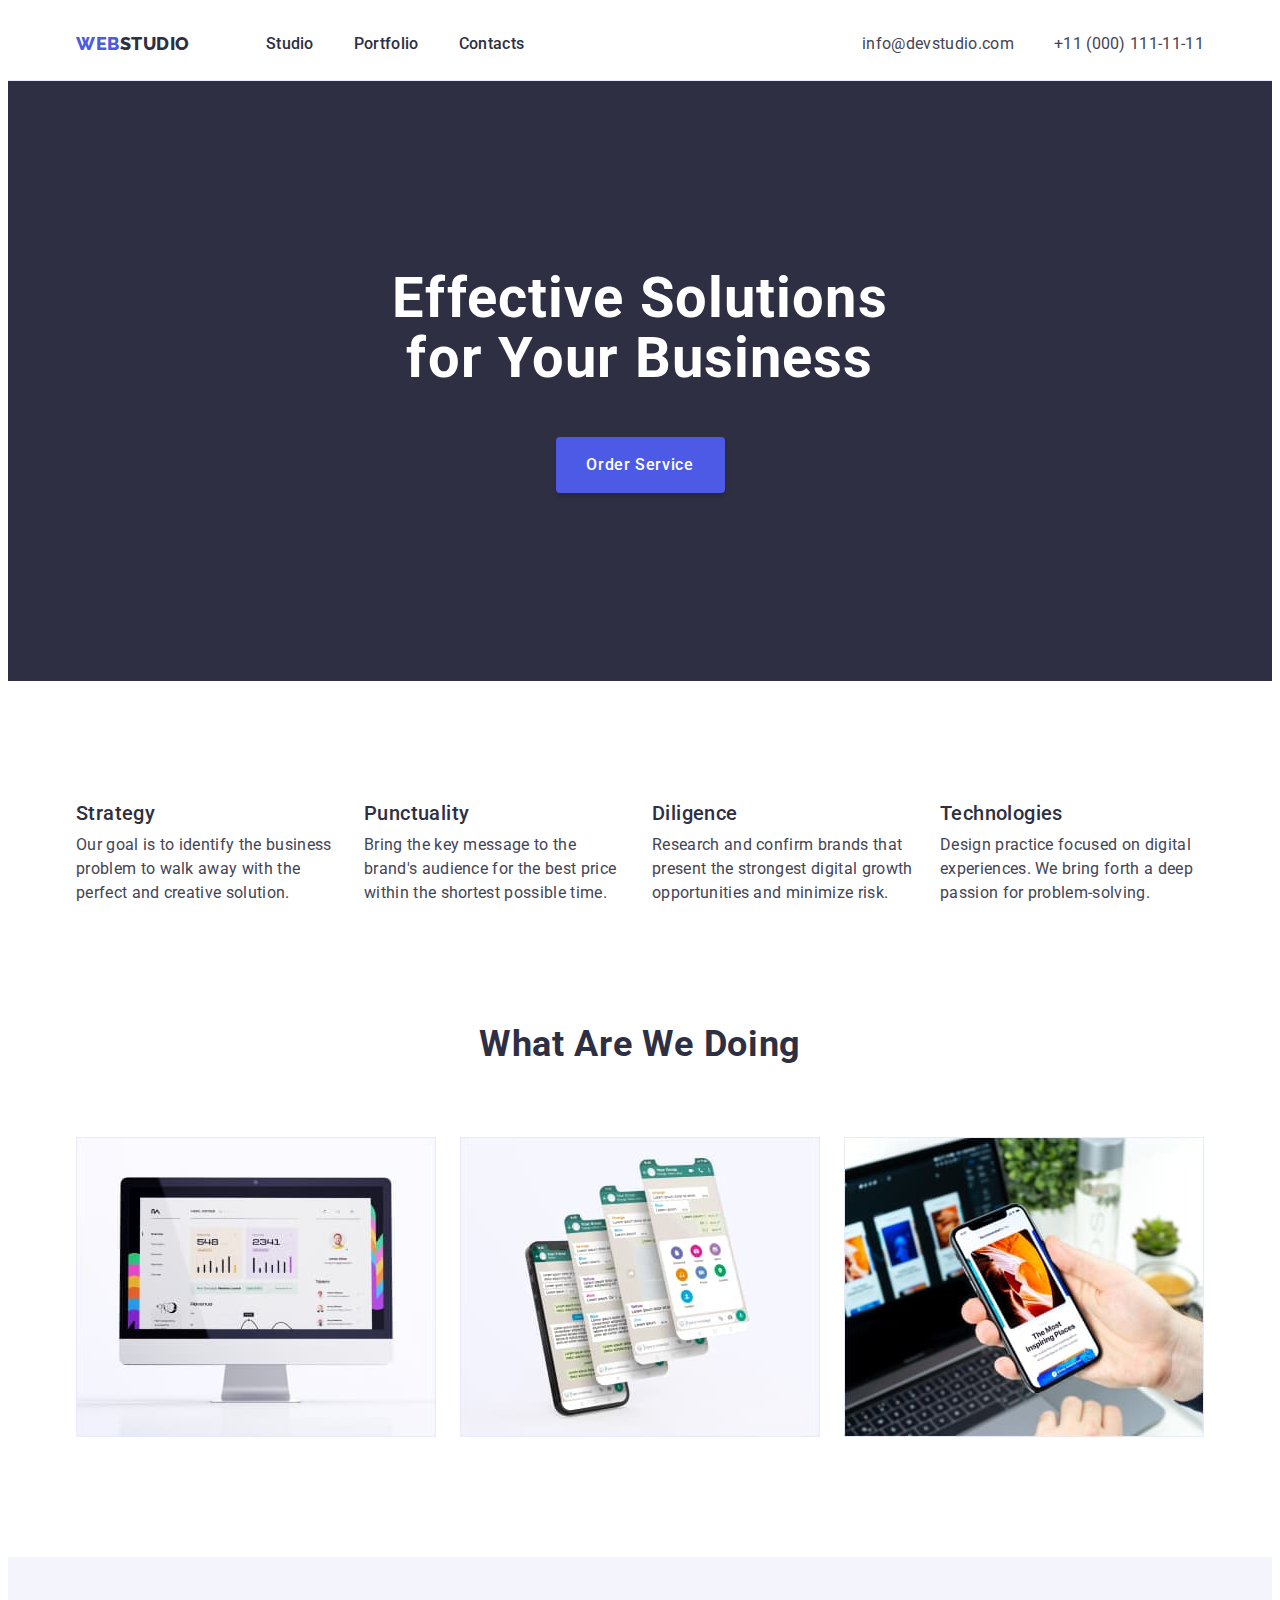
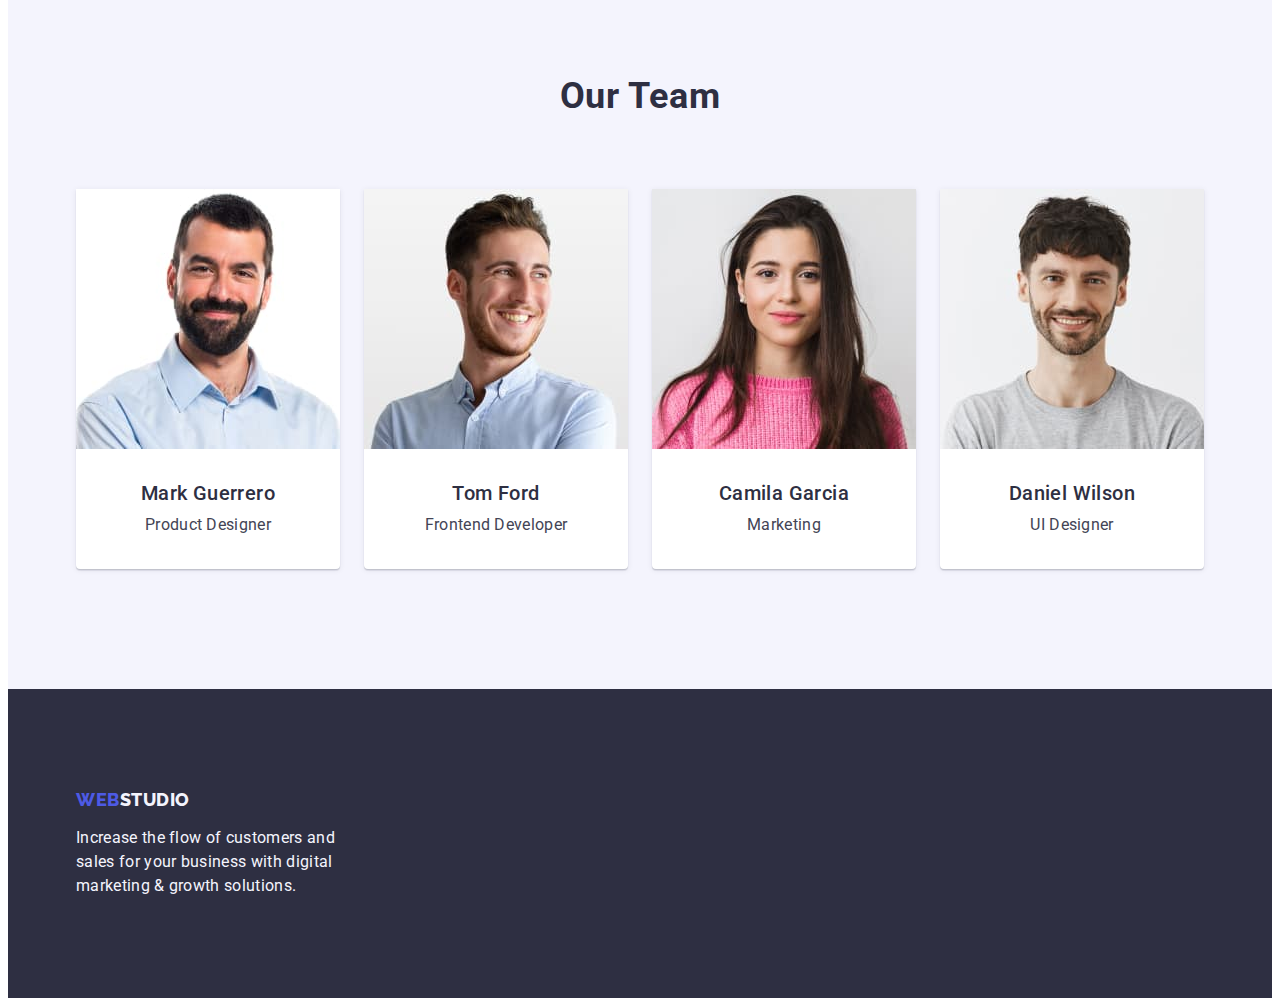
==== index.html @ 73010839 "Initial commit" ====
<!DOCTYPE html>
<html lang="en">

<head>
    <meta charset="UTF-8">
    <meta http-equiv="X-UA-Compatible" content="IE=edge">
    <meta name="viewport" content="width=device-width, initial-scale=1.0">
    <title>WebStudio</title>
    <link rel="preconnect" href="https://fonts.googleapis.com">
    <link rel="preconnect" href="https://fonts.gstatic.com" crossorigin>
    <link href="https://fonts.googleapis.com/css2?family=Raleway:wght@800&family=Roboto:wght@400;500;700&display=swap"
        rel="stylesheet">
    <link rel="stylesheet" href="https://cdnjs.cloudflare.com/ajax/libs/modern-normalize/2.0.0/modern-normalize.min.css"
        integrity="sha512-4xo8blKMVCiXpTaLzQSLSw3KFOVPWhm/TRtuPVc4WG6kUgjH6J03IBuG7JZPkcWMxJ5huwaBpOpnwYElP/m6wg=="
        crossorigin="anonymous" referrerpolicy="no-referrer" />
    <link rel="stylesheet" href="./css/styles.css">
</head>

<body>
    <header class="header">
        <div class="container header-container">
            <nav class="header-nav">
                <a href="./index.html" class="header-logo link">Web<span class="style-logo">Studio</span>
                </a>
                <ul class="nav-list list">
                    <li class="nav-item"><a class="nav-link link" href="./index.html">Studio</a></li>
                    <li class="nav-item"><a class="nav-link link" href="./portfolio.html">Portfolio</a></li>
                    <li class="nav-item"><a class="nav-link link" href="">Contacts</a></li>
                </ul>
            </nav>

            <address class="header-address">
                <ul class="address-list list">
                    <li class="address-item"><a class="address-link link"
                            href="mailto:info@devstudio.com">info@devstudio.com</a>
                    </li>
                    <li class="address-item"><a class="address-link link" href="tel:+110001111111">+11 (000)
                            111-11-11</a></li>
                </ul>
            </address>
        </div>
    </header>

    <main>

        <!-- Hero -->

        <section class="hero">
            <div class="container">
                <h1 class="hero-title">Effective Solutions for Your Business</h1>
                <button type="button" class="hero-button">Order Service</button>
            </div>
        </section>

        <!-- Section 1 -->

        <section class="features">
            <div class="container">
                <h2 class="visually-hidden">Features</h2>
                <ul class="features-list list">
                    <li class="features-item">
                        <h3 class="features-item-title">Strategy</h3>
                        <p class="features-text">Our goal is to identify the business
                            problem to walk away with the perfect and creative solution.</p>
                    </li>
                    <li class="features-item">
                        <h3 class="features-item-title">Punctuality</h3>
                        <p class="features-text">Bring the key message to the brand's audience for the best price within
                            the
                            shortest possible
                            time.</p>
                    </li>
                    <li class="features-item">
                        <h3 class="features-item-title">Diligence</h3>
                        <p class="features-text">Research and confirm brands that present the strongest digital growth
                            opportunities and minimize
                            risk.</p>
                    </li>
                    <li class="features-item">
                        <h3 class="features-item-title">Technologies</h3>
                        <p class="features-text">Design practice focused on digital experiences. We bring forth a deep
                            passion for
                            problem-solving.</p>
                    </li>
                </ul>
            </div>
        </section>

        <!-- Section 2 -->

        <section class="project">
            <div class="container">
                <h2 class="project-title">What are we doing</h2>
                <ul class="project-list list">
                    <li class="project-item"><img src="./images/img1.jpg" alt="desktop" width="360" height="300"></li>
                    <li class="project-item"><img src="./images/img2.jpg" alt="phonescreen" width="360" height="300">
                    </li>
                    <li class="project-item"><img src="./images/img3.jpg" alt="mobile app" width="360" height="300">
                    </li>
                </ul>
            </div>
        </section>

        <!-- Section 3 -->

        <section class="team">
            <div class="container">
                <h2 class="team-title">Our Team</h2>
                <ul class="team-list list">
                    <li class="team-item">
                        <img class="team-item-img" src="./images/mark.jpg" alt="Mark Guerrero" width="264" height="260">
                        <div class="team-card">
                            <h3 class="teammate">Mark Guerrero</h3>
                            <p class="team-text">Product Designer</p>
                        </div>
                    </li>
                    <li class="team-item">
                        <img class="team-item-img" src="./images/tom.jpg" alt="Tom Ford" width="264" height="260">
                        <div class="team-card">
                            <h3 class="teammate">Tom Ford</h3>
                            <p class="team-text">Frontend Developer</p>
                        </div>
                    </li>
                    <li class="team-item">
                        <img class="team-item-img" src="./images/camila.jpg" alt="Camila Garcia" width="264"
                            height="260">
                        <div class="team-card">
                            <h3 class="teammate">Camila Garcia</h3>
                            <p class="team-text">Marketing</p>
                        </div>
                    </li>
                    <li class="team-item">
                        <img class="team-item-img" src="./images/daniel.jpg" alt="Daniel Wilson" width="264"
                            height="260">
                        <div class="team-card">
                            <h3 class="teammate">Daniel Wilson</h3>
                            <p class="team-text">UI Designer</p>
                        </div>
                    </li>
                </ul>
            </div>
        </section>
    </main>

    <!-- Footer -->

    <footer class="footer">
        <div class="container">
            <a href="./index.html" class="footer-logo link">Web<span class="logo-style">Studio</span></a>
            <p class="footer-text">Increase the flow of customers and sales for your business with digital marketing &
                growth solutions.</p>
        </div>
    </footer>

</body>

</html>
---- css/styles.css ----
*,
::after,
::before {
    box-sizing: border-box;
}

:root {
    --color: #434455;
    --background-color: #FFFFFF;
    --logo-color: #4D5AE5;
    --style-logo-color: #2E2F42;
    --link-color: #2E2F42;
    --address-link-color: #434455;
    --hero-button-color: #FFFFFF;
    --hero-btn-background-color: #4D5AE5;
    --first-title-color: #FFFFFF;
    --second-title-color: #2E2F42;
    --team-item-background-color: #FFFFFF;
    --text-color: #434455;
    --hover-color: #404BBF;
    --first-background-color: #F4F4FD;
    --hover-background-color: #404BBF;
    --second-background-color: #2E2F42;
    --footer-text-color: #F4F4FD;
    --footer-logo-color: #4D5AE5;
    --footer-logo-style-color: #F4F4FD;
    --about-button-color: #4D5AE5;
    --about-button-background-color: #F4F4FD;
    --about-button-hover-color: #FFFFFF;
    --border: #e7e9fc;
}

body {
    font-family: 'Roboto', sans-serif;
    color: var(--color);
    background-color: var(--background-color);    
}

.list{
    list-style: none;
}

.link{
    text-decoration: none;
}

h1,h2,h3,h4,h5,h6,p,ul {
margin: 0;
padding: 0;

}
.container {
    width: 1158px;
    padding-left: 15px;
    padding-right: 15px;
    margin: 0 auto;
}

img {
    display: block;
}


/* Header */

.header {
border-bottom: 1px solid var(--border);
}

.header-container {
    display: flex;
    align-items: center;
}

.header-nav {
    display: flex;
    align-items: center;
}

.nav-list {
    display: flex;
    align-items: center;
    gap: 40px;
}
.nav-item {
    
}

.header-logo{
    font-family: 'Raleway', sans-serif;
    font-style: normal;
    font-weight: 800;
    font-size: 18px;
    line-height: 1.17;
    letter-spacing: 0.03em;
    text-transform: uppercase;
    color: var(--logo-color);
    margin-right: 76px;
}

.style-logo{
    font-family: 'Raleway', sans-serif;
    font-style: normal;
    font-weight: 800;
    font-size: 18px;
    line-height: 1.17;
    letter-spacing: 0.03em;
    text-transform: uppercase;
    color: var(--style-logo-color);
}

.nav-link{
    font-weight: 500;
    font-size: 16px;
    line-height: 1.50;
    letter-spacing: 0.02em;
    color: var(--link-color);
    padding-top: 24px;
    padding-bottom: 24px;
    display: block;
}

.nav-link:hover,
.nav-link:focus {
    color: var(--hover-color);
}

.header-address {
    font-style: normal;
    margin-left: auto;
}

.address-list {
    display: flex;
    gap: 40px;   
}

.address-link{
    font-size: 16px;
    line-height: 1.50;
    letter-spacing: 0.02em;
    color: var(--address-link-color);
}

.address-link:hover,
.address-link:focus {
color: var(--hover-color);
}

/* Hero */

.hero{
background-color: var(--second-background-color);
    padding-top: 188px;
    padding-bottom: 188px;
}

.hero-title{
    
    font-weight: 700;
    font-size: 56px;
    line-height: 1.07;
    letter-spacing: 0.02em;
    color: var(--first-title-color);
    margin-top: 0;
    margin-right: auto;
    margin-left: auto;
    margin-bottom: 48px;
    max-width: 496px;
    text-align: center;
}

.hero-button{
    
    font-family: 'Roboto', sans-serif;
    font-style: normal;
    font-weight: 500;
    font-size: 16px;
    line-height: 1.50;
    letter-spacing: 0.04em;
    color: var(--hero-button-color);
    background-color: var(--hero-btn-background-color);
    cursor: pointer;
    display: block;
    box-shadow: 0px 4px 4px rgba(0, 0, 0, 0.15);
    border-radius: 4px;
    margin: 0 auto;
    min-width: 169px;
    height: 56px;
    border: none;
    }

.hero-button:hover,
.hero-button:focus {
    background-color: var(--hover-background-color);
}

/* Section 1 */

.features {
    padding-top: 120px;
    padding-bottom: 120px;
}


.visually-hidden {
    width: 1px;
    height: 1px;
    margin: -1px;
    border: 0;
    padding: 0;
    white-space: nowrap;
    clip-path: inset(100%);
    clip: rect(0 0 0 0);
    overflow: hidden;
    position: absolute;
}

.features-list {
    display: flex;
    gap: 24px;
}

.features-item {
    width: calc((100% - 72px) / 4);
}

.features-item-title {
    font-weight: 500;
    font-size: 20px;
    line-height: 1.20;
    letter-spacing: 0.02em;
    color: var(--second-title-color);
    margin-bottom: 8px;
}

.features-text {
    font-size: 16px;
    line-height: 1.5;
    letter-spacing: 0.02em;
    color: var(--text-color);
}

/* Section 2 */

.project {
    padding-bottom: 120px;
}

.project-title {
    font-weight: 700;
    font-size: 36px;
    line-height: 1.11;
    text-align: center;
    letter-spacing: 0.02em;
    text-transform: capitalize;   
    color: var(--second-title-color);
    margin-bottom: 72px;
}

.project-list {
    display: flex;
    gap: 24px;
    margin-top: 72px;
}

.project-item {
    flex-basis: calc((100% - 48px) / 3);
}

/* Section 3 */

.team {
    background-color: var(--first-background-color);
    padding-top: 120px;
    padding-bottom: 120px;
}

.team-title {
    font-weight: 700;
    font-size: 36px;
    line-height: 1.11;
    text-align: center;
    letter-spacing: 0.02em;
    text-transform: capitalize;
    color: var(--second-title-color);
    margin-bottom: 72px;
}

.team-list {
    display: flex;
    gap: 24px;
}

.team-item {
    background-color: var(--team-item-background-color);
    box-shadow: 0px 1px 6px rgba(46, 47, 66, 0.08), 0px 1px 1px rgba(46, 47, 66, 0.16), 0px 2px 1px rgba(46, 47, 66, 0.08);
    border-radius: 0px 0px 4px 4px;
    width: calc ((100% - 3 * 24px) / 4);
}

.team-item-img {
    display: block;
    max-width: 100%;
    height: auto;
}

.team-card {
    padding: 32px 16px;
    }

.teammate {
    font-weight: 500;
    font-size: 20px;
    line-height: 1.20;
    letter-spacing: 0.02em; 
    color: var(--second-title-color);
    text-align: center;
    margin-bottom: 8px;
}

.team-text {
    font-size: 16px;
    line-height: 1.50;
    letter-spacing: 0.02em;
    color: var(--text-color);
    text-align: center;
}

/* Footer */

.footer {
    background: var(--second-background-color);
    padding-top: 100px;
    padding-bottom: 100px;
}

.footer-text {
    font-size: 16px;
    line-height: 1.50;
    letter-spacing: 0.02em;   
    color: var(--footer-text-color);
    max-width: 264px;
}

.footer-logo {
    font-family: 'Raleway', sans-serif;
    font-style: normal;
    font-weight: 800;
    font-size: 18px;
    line-height: 1.17;
    letter-spacing: 0.03em;
    text-transform: uppercase;
    color: var(--footer-logo-color);
    display: inline-block;
    margin-bottom: 16px;
}

.logo-style {
    font-family: 'Raleway', sans-serif;
    font-style: normal;
    font-weight: 800;
    font-size: 18px;
    line-height: 1.17; 
    letter-spacing: 0.03em;
    text-transform: uppercase;
    color: var(--footer-logo-style-color);
}

/* Portfolio */

.about {
    padding-top: 96px;
    padding-bottom: 120px;
}

.about-list {
    display: flex;
    gap: 24px;
    justify-content: center;
    margin-bottom: 72px;
}

.about-item {
    background: var(--background-color);
}

.products-list {
    display: flex;
    flex-wrap: wrap;
    column-gap: 24px;
    row-gap: 48px;
}

.portfolio-card {
    padding: 32px 16px;
    border: 1px solid var(--border);
    border-top: none;
}

.about-button {
    font-family: 'Roboto', sans-serif;
    font-style: normal;
    font-weight: 500;
    font-size: 16px;
    line-height: 1.50;
    letter-spacing: 0.04em;
    color: var(--about-button-color);
    background-color: var(--about-button-background-color);
    cursor: pointer;
    padding: 12px 24px;
    border: 1px solid var(--border);
    border-radius: 4px
}

.about-button:hover,
.about-button:focus {
    color: var(--about-button-hover-color);
    background-color: var(--hover-background-color);
    border: 1px solid transparent;
}

.product-item {
    width: calc((100% - 48px) / 3);
}

.portfolio-image {
    display: block;
    max-width: 100%;
    height: auto;   
}

.product-title {
    font-weight: 500;
    font-size: 20px;
    line-height: 1.20;
    letter-spacing: 0.02em;
    color: var(--second-title-color);
    margin-bottom: 8px;
}

.product-text {
    font-size: 16px;
    line-height: 1.50;
    letter-spacing: 0.02em;
    color: var(--text-color);
}
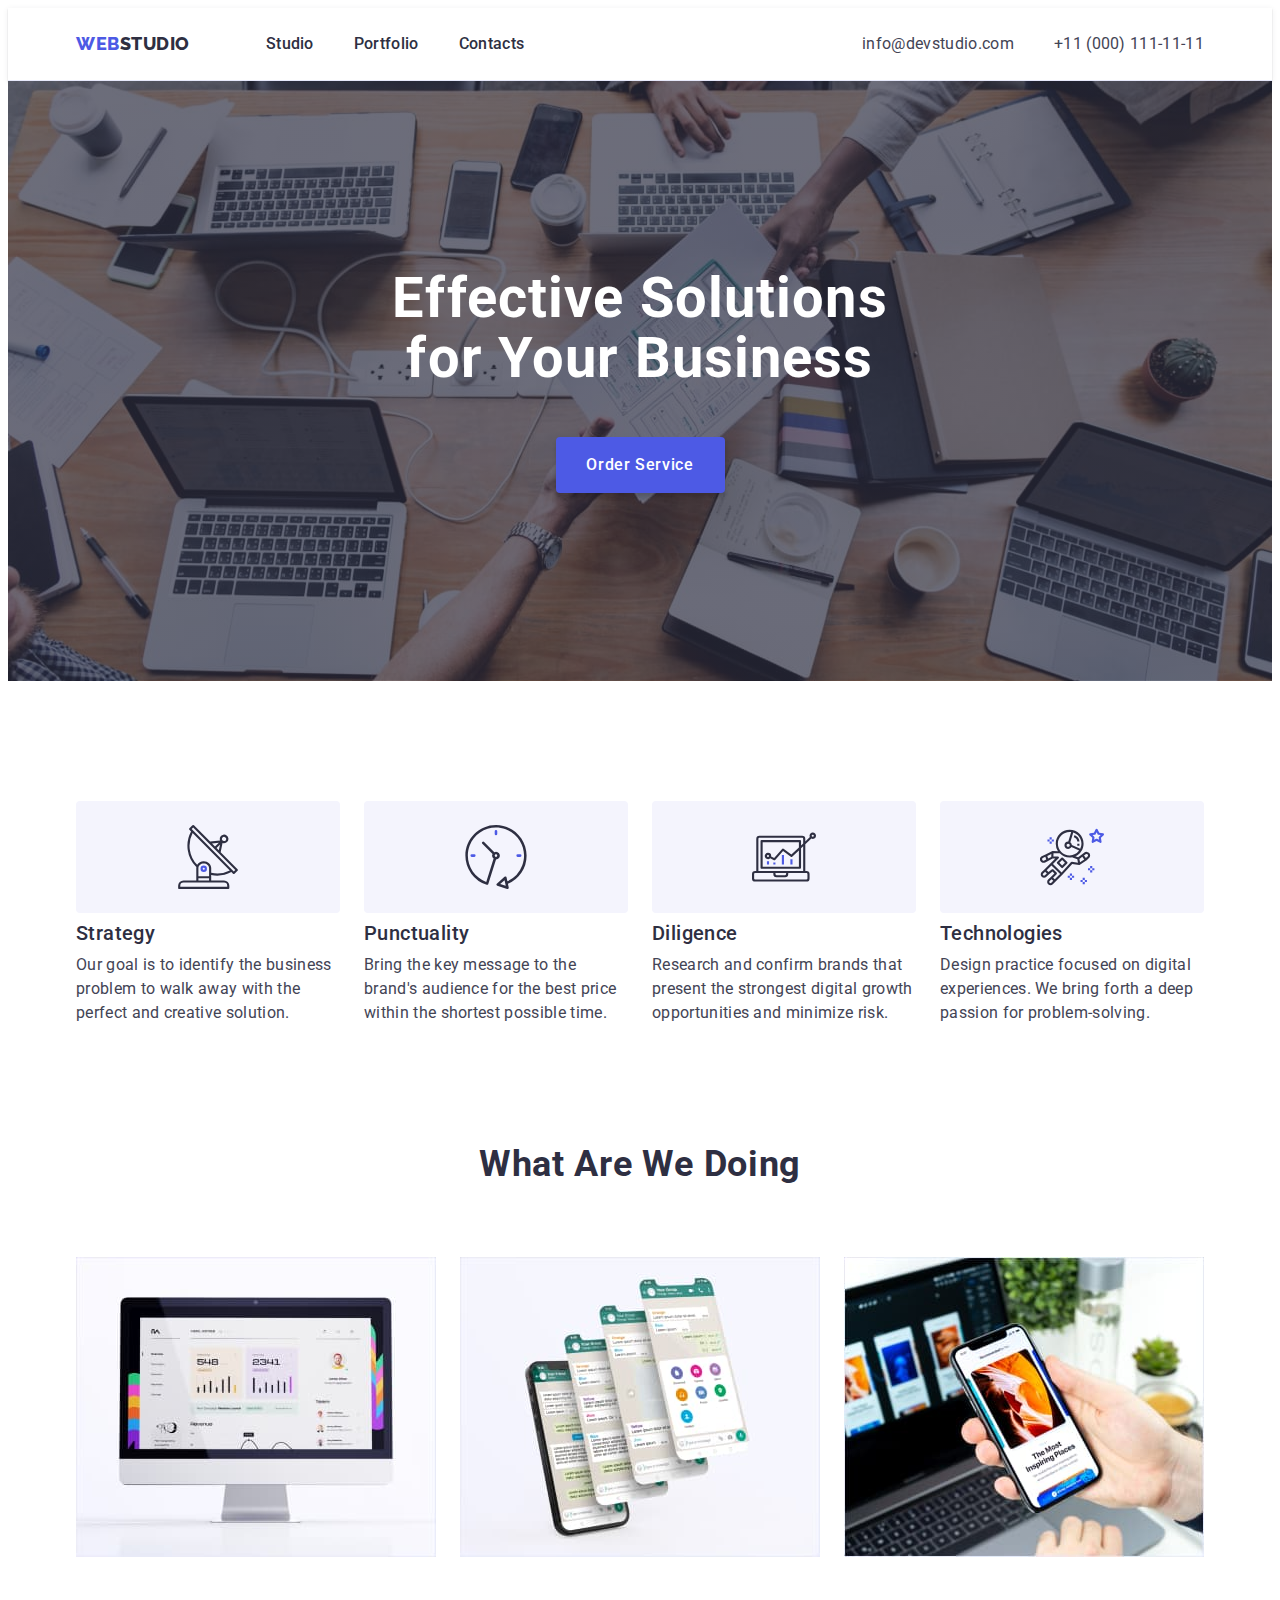
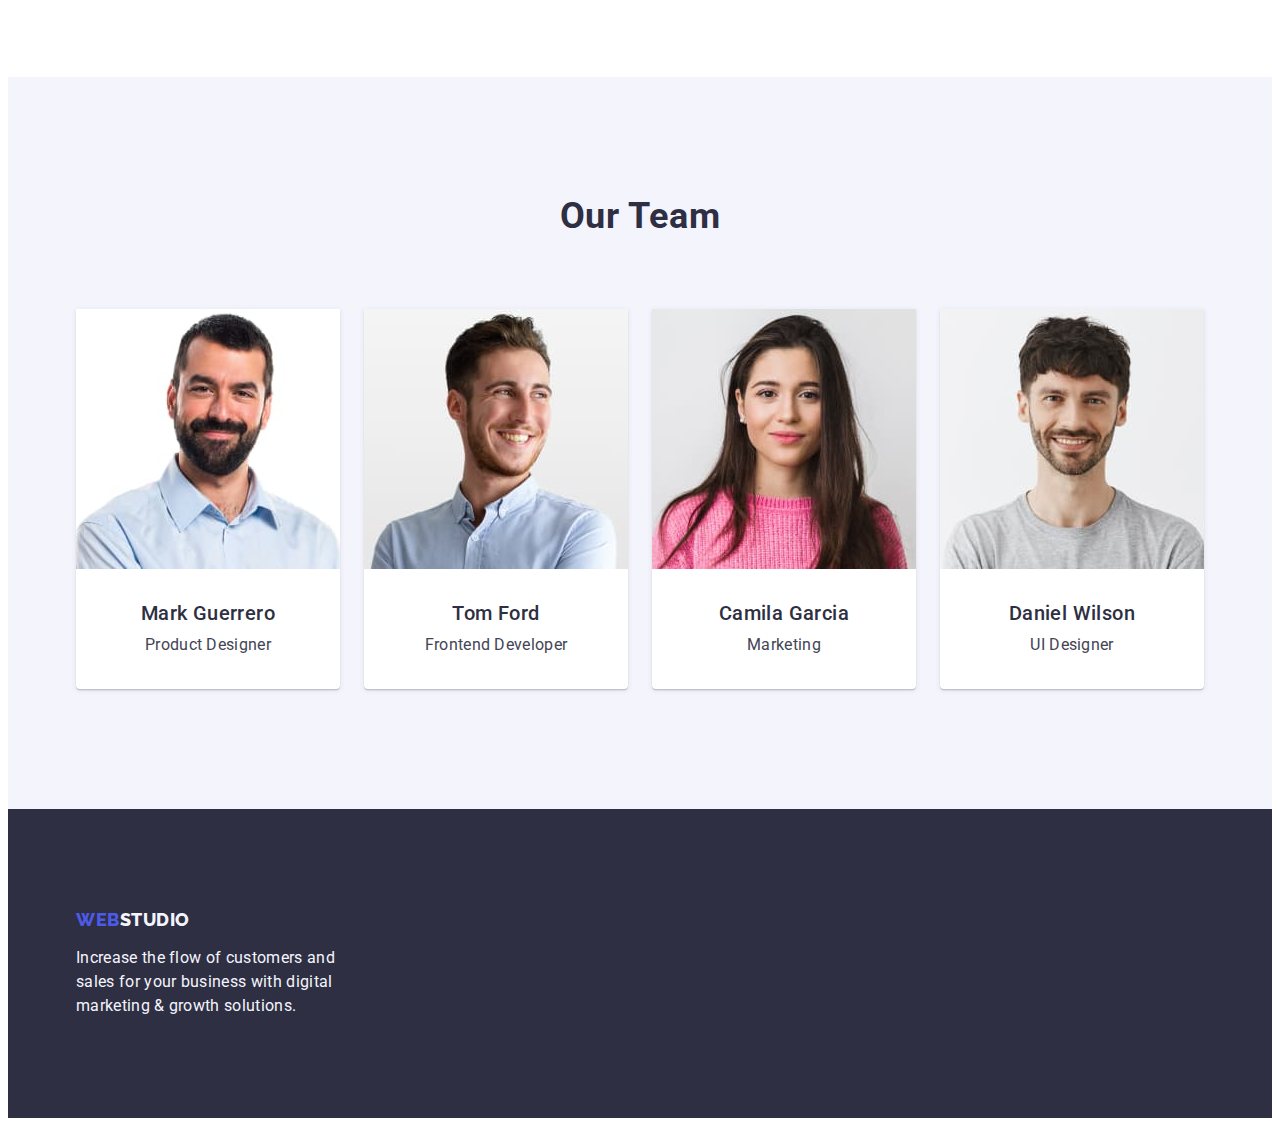
==== commit 163cd06c: "features" ====
--- a/index.html
+++ b/index.html
@@ -59,11 +59,27 @@
                 <h2 class="visually-hidden">Features</h2>
                 <ul class="features-list list">
                     <li class="features-item">
+                        <div class="features-item-box">
+                            <svg class="features-item-icon" width="64" height="64">
+                                <use href="./images/icons.svg#icon-antenna">
+
+                                </use>
+                            </svg>
+
+                        </div>
                         <h3 class="features-item-title">Strategy</h3>
                         <p class="features-text">Our goal is to identify the business
                             problem to walk away with the perfect and creative solution.</p>
                     </li>
                     <li class="features-item">
+                        <div class="features-item-box">
+                            <svg class="features-item-icon" width="64" height="64">
+                                <use href="./images/icons.svg#icon-clock">
+
+                                </use>
+                            </svg>
+
+                        </div>
                         <h3 class="features-item-title">Punctuality</h3>
                         <p class="features-text">Bring the key message to the brand's audience for the best price within
                             the
@@ -71,12 +87,28 @@
                             time.</p>
                     </li>
                     <li class="features-item">
+                        <div class="features-item-box">
+                            <svg class="features-item-icon" width="64" height="64">
+                                <use href="./images/icons.svg#icon-diagram">
+
+                                </use>
+                            </svg>
+
+                        </div>
                         <h3 class="features-item-title">Diligence</h3>
                         <p class="features-text">Research and confirm brands that present the strongest digital growth
                             opportunities and minimize
                             risk.</p>
                     </li>
                     <li class="features-item">
+                        <div class="features-item-box">
+                            <svg class="features-item-icon" width="64" height="64">
+                                <use href="./images/icons.svg#icon-astronaut">
+
+                                </use>
+                            </svg>
+
+                        </div>
                         <h3 class="features-item-title">Technologies</h3>
                         <p class="features-text">Design practice focused on digital experiences. We bring forth a deep
                             passion for
--- a/css/styles.css
+++ b/css/styles.css
@@ -65,6 +65,7 @@
 
 .header {
 border-bottom: 1px solid var(--border);
+box-shadow: 0px 2px 1px rgba(46, 47, 66, 0.08), 0px 1px 1px rgba(46, 47, 66, 0.16), 0px 1px 6px rgba(46, 47, 66, 0.08);
 }
 
 .header-container {
@@ -153,6 +154,12 @@
 background-color: var(--second-background-color);
     padding-top: 188px;
     padding-bottom: 188px;
+    background-image: linear-gradient(rgba(46, 47, 66, 0.7),rgba(46, 47, 66, 0.7)),url(../images/people-office1.jpg);
+    max-width: 1440px;
+    background-repeat: no-repeat;
+    background-position: center;
+    background-size: cover;
+
 }
 
 .hero-title{
@@ -216,6 +223,16 @@
     position: absolute;
 }
 
+.features-item-box {
+    display: flex;
+    align-items: center;
+    justify-content: center;
+    height: 112px;
+    background-color: var(--first-background-color);
+    border-radius: 4px;
+    margin-bottom: 8px;
+}
+
 .features-list {
     display: flex;
     gap: 24px;
@@ -418,12 +435,22 @@
     color: var(--about-button-hover-color);
     background-color: var(--hover-background-color);
     border: 1px solid transparent;
+    box-shadow: 0px 3px 1px rgba(0, 0, 0, 0.1), 0px 2px 1px rgba(0, 0, 0, 0.08), 0px 2px 2px rgba(0, 0, 0, 0.12);
 }
 
 .product-item {
     width: calc((100% - 48px) / 3);
 }
 
+.product-link {
+    display: block;
+}
+
+.product-link:hover,
+.product-link:focus {
+    box-shadow: 0px 1px 6px rgba(46, 47, 66, 0.08), 0px 1px 1px rgba(46, 47, 66, 0.16), 0px 2px 1px rgba(46, 47, 66, 0.08);
+}
+
 .portfolio-image {
     display: block;
     max-width: 100%;
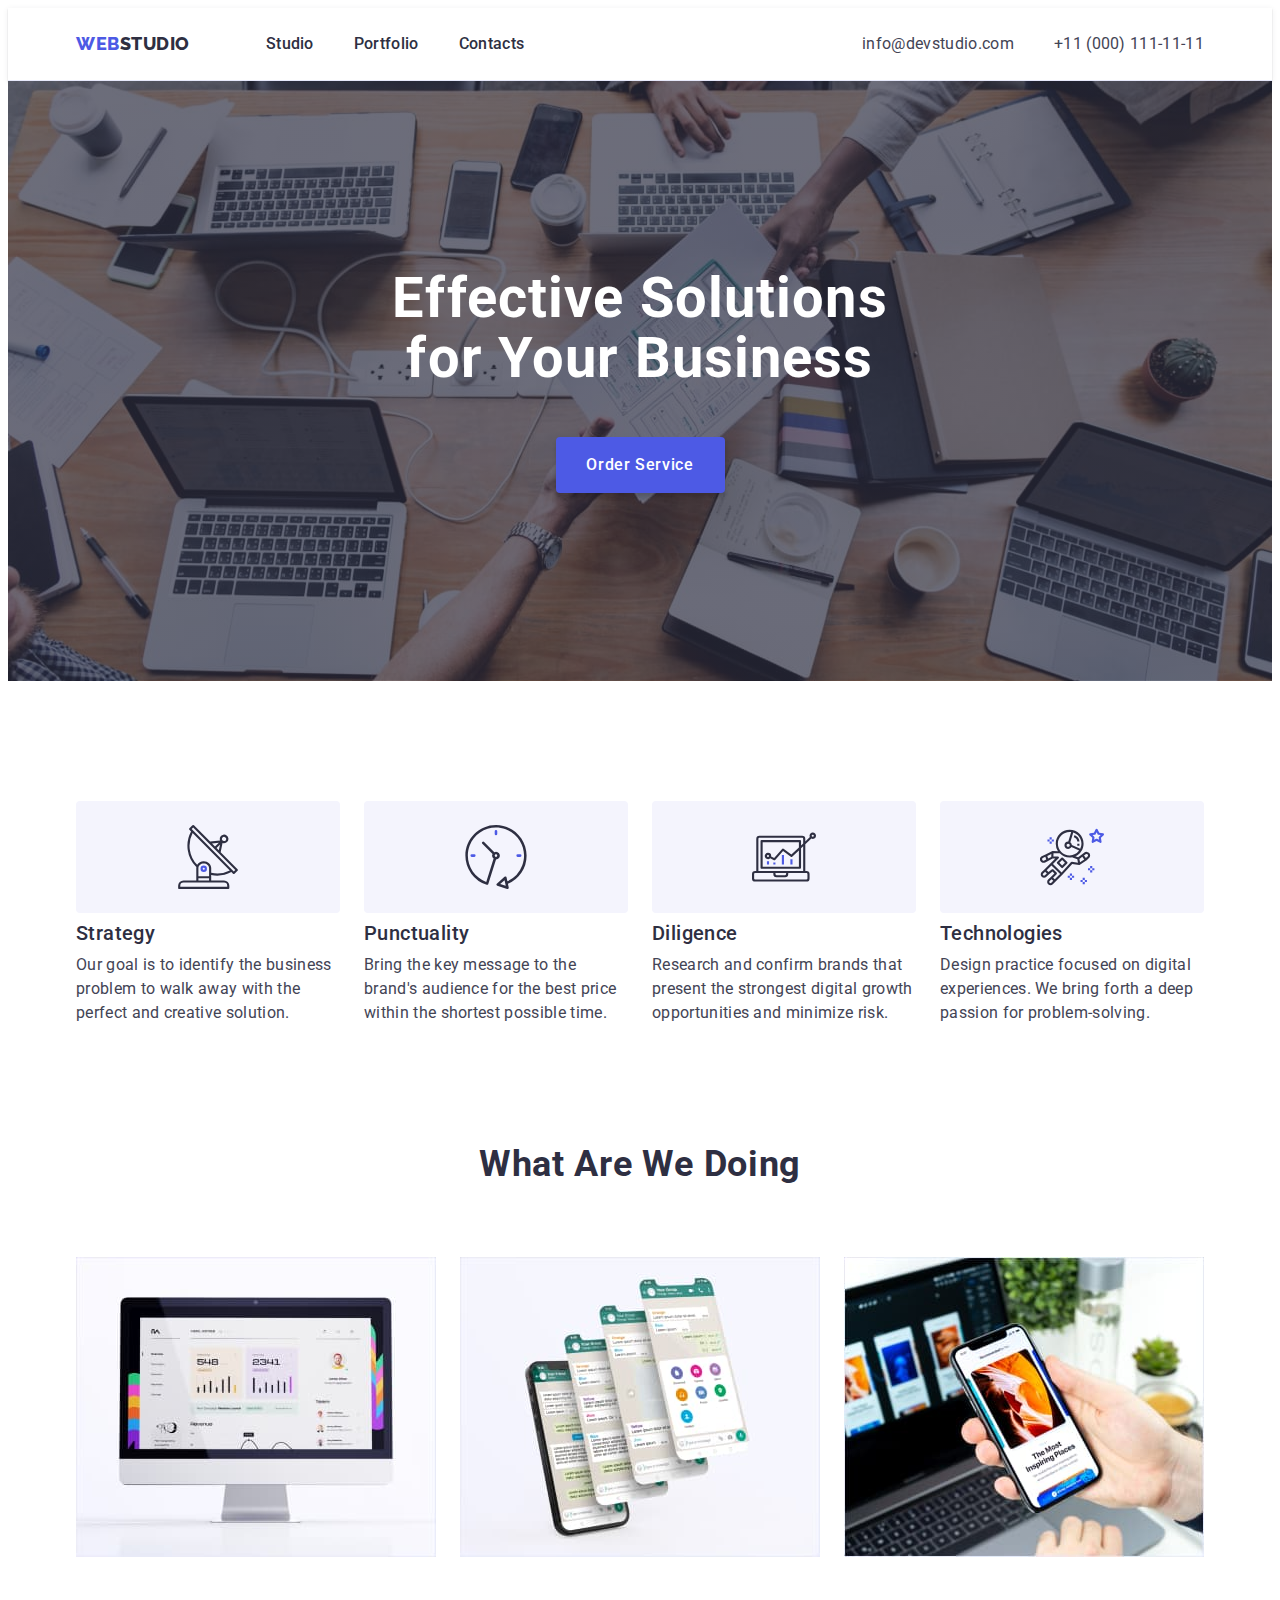
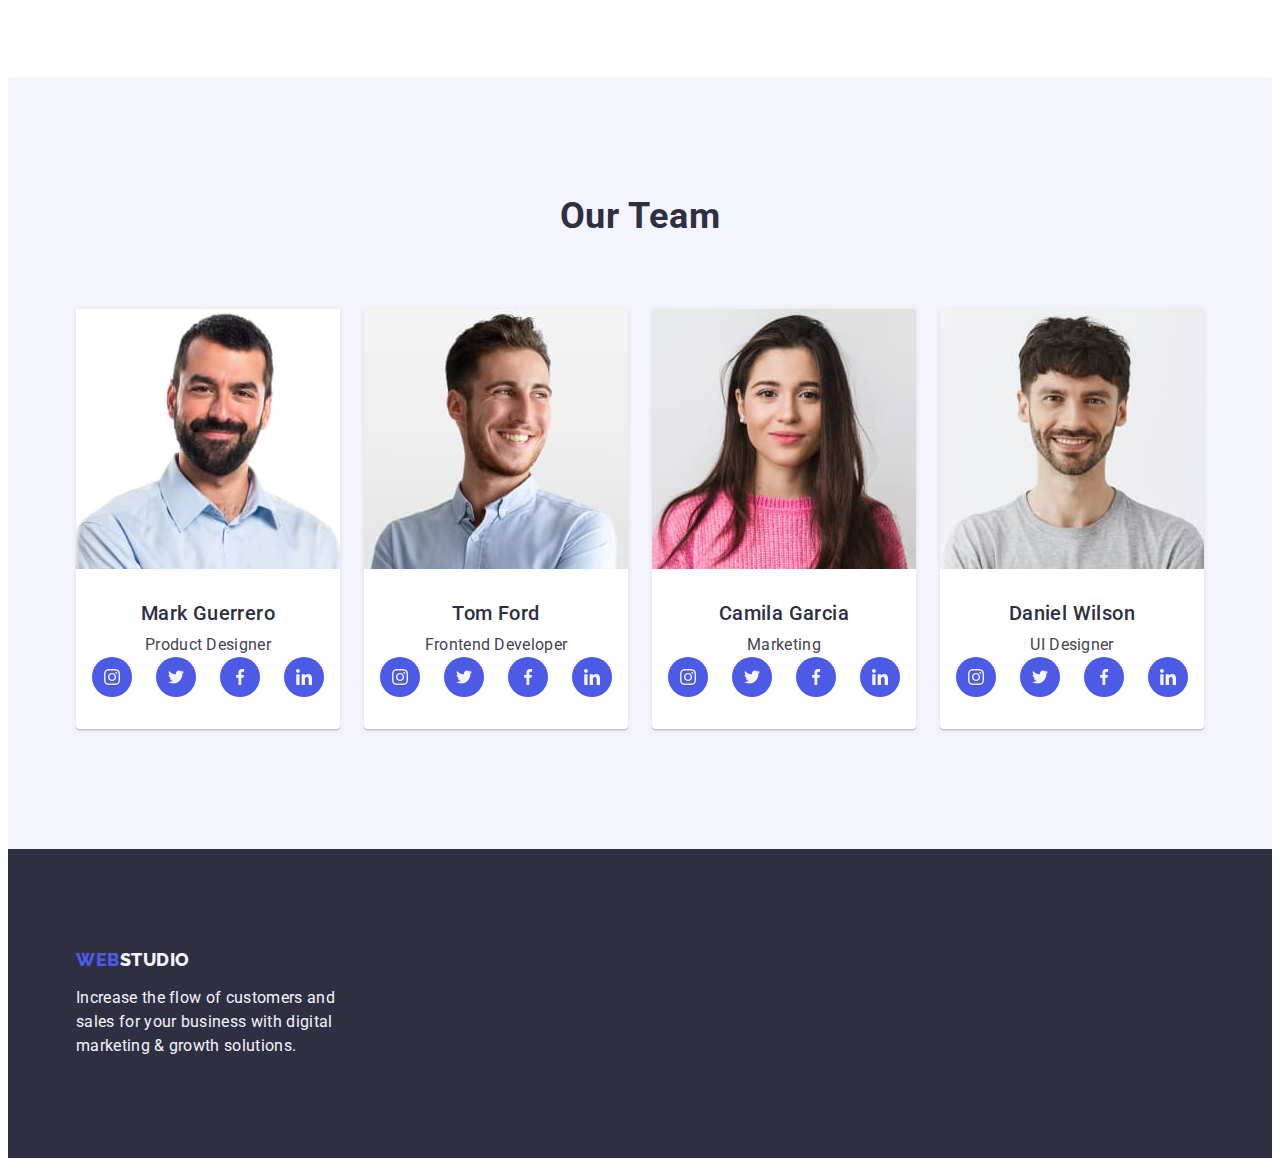
==== commit 7414cf16: "team-social-link" ====
--- a/index.html
+++ b/index.html
@@ -144,6 +144,37 @@
                         <div class="team-card">
                             <h3 class="teammate">Mark Guerrero</h3>
                             <p class="team-text">Product Designer</p>
+                            <ul class="team-soc-list list">
+                                <li class="team-soc-item">
+                                    <a class="team-soc-link link" href="" target="_blank" rel="noopener noreferrer">
+                                        <svg class="team-soc-icon" width="16" height="16">
+                                            <use href="./images/icons.svg#icon-instagram"></use>
+                                        </svg>
+                                    </a>
+                                </li>
+                                <li class="team-soc-item">
+                                    <a class="team-soc-link link" href="" target="_blank" rel="noopener noreferrer">
+                                        <svg class="team-soc-icon" width="16" height="16">
+                                            <use href="./images/icons.svg#icon-twitter"></use>
+                                        </svg>
+                                    </a>
+                                </li>
+                                <li class="team-soc-item">
+                                    <a class="team-soc-link link" href="" target="_blank" rel="noopener noreferrer">
+                                        <svg class="team-soc-icon" width="16" height="16">
+                                            <use href="./images/icons.svg#icon-facebook"></use>
+                                        </svg>
+                                    </a>
+                                </li>
+                                <li class="team-soc-item">
+                                    <a class="team-soc-link link" href="" target="_blank" rel="noopener noreferrer">
+                                        <svg class="team-soc-icon" width="16" height="16">
+                                            <use href="./images/icons.svg#icon-linkedin"></use>
+                                        </svg>
+                                    </a>
+                                </li>
+                            </ul>
+
                         </div>
                     </li>
                     <li class="team-item">
@@ -151,6 +182,37 @@
                         <div class="team-card">
                             <h3 class="teammate">Tom Ford</h3>
                             <p class="team-text">Frontend Developer</p>
+                            <ul class="team-soc-list list">
+                                <li class="team-soc-item">
+                                    <a class="team-soc-link link" href="" target="_blank" rel="noopener noreferrer">
+                                        <svg class="team-soc-icon" width="16" height="16">
+                                            <use href="./images/icons.svg#icon-instagram"></use>
+                                        </svg>
+                                    </a>
+                                </li>
+                                <li class="team-soc-item">
+                                    <a class="team-soc-link link" href="" target="_blank" rel="noopener noreferrer">
+                                        <svg class="team-soc-icon" width="16" height="16">
+                                            <use href="./images/icons.svg#icon-twitter"></use>
+                                        </svg>
+                                    </a>
+                                </li>
+                                <li class="team-soc-item">
+                                    <a class="team-soc-link link" href="" target="_blank" rel="noopener noreferrer">
+                                        <svg class="team-soc-icon" width="16" height="16">
+                                            <use href="./images/icons.svg#icon-facebook"></use>
+                                        </svg>
+                                    </a>
+                                </li>
+                                <li class="team-soc-item">
+                                    <a class="team-soc-link link" href="" target="_blank" rel="noopener noreferrer">
+                                        <svg class="team-soc-icon" width="16" height="16">
+                                            <use href="./images/icons.svg#icon-linkedin"></use>
+                                        </svg>
+                                    </a>
+                                </li>
+                            </ul>
+
                         </div>
                     </li>
                     <li class="team-item">
@@ -159,6 +221,37 @@
                         <div class="team-card">
                             <h3 class="teammate">Camila Garcia</h3>
                             <p class="team-text">Marketing</p>
+                            <ul class="team-soc-list list">
+                                <li class="team-soc-item">
+                                    <a class="team-soc-link link" href="" target="_blank" rel="noopener noreferrer">
+                                        <svg class="team-soc-icon" width="16" height="16">
+                                            <use href="./images/icons.svg#icon-instagram"></use>
+                                        </svg>
+                                    </a>
+                                </li>
+                                <li class="team-soc-item">
+                                    <a class="team-soc-link link" href="" target="_blank" rel="noopener noreferrer">
+                                        <svg class="team-soc-icon" width="16" height="16">
+                                            <use href="./images/icons.svg#icon-twitter"></use>
+                                        </svg>
+                                    </a>
+                                </li>
+                                <li class="team-soc-item">
+                                    <a class="team-soc-link link" href="" target="_blank" rel="noopener noreferrer">
+                                        <svg class="team-soc-icon" width="16" height="16">
+                                            <use href="./images/icons.svg#icon-facebook"></use>
+                                        </svg>
+                                    </a>
+                                </li>
+                                <li class="team-soc-item">
+                                    <a class="team-soc-link link" href="" target="_blank" rel="noopener noreferrer">
+                                        <svg class="team-soc-icon" width="16" height="16">
+                                            <use href="./images/icons.svg#icon-linkedin"></use>
+                                        </svg>
+                                    </a>
+                                </li>
+                            </ul>
+
                         </div>
                     </li>
                     <li class="team-item">
@@ -167,6 +260,37 @@
                         <div class="team-card">
                             <h3 class="teammate">Daniel Wilson</h3>
                             <p class="team-text">UI Designer</p>
+                            <ul class="team-soc-list list">
+                                <li class="team-soc-item">
+                                    <a class="team-soc-link link" href="" target="_blank" rel="noopener noreferrer">
+                                        <svg class="team-soc-icon" width="16" height="16">
+                                            <use href="./images/icons.svg#icon-instagram"></use>
+                                        </svg>
+                                    </a>
+                                </li>
+                                <li class="team-soc-item">
+                                    <a class="team-soc-link link" href="" target="_blank" rel="noopener noreferrer">
+                                        <svg class="team-soc-icon" width="16" height="16">
+                                            <use href="./images/icons.svg#icon-twitter"></use>
+                                        </svg>
+                                    </a>
+                                </li>
+                                <li class="team-soc-item">
+                                    <a class="team-soc-link link" href="" target="_blank" rel="noopener noreferrer">
+                                        <svg class="team-soc-icon" width="16" height="16">
+                                            <use href="./images/icons.svg#icon-facebook"></use>
+                                        </svg>
+                                    </a>
+                                </li>
+                                <li class="team-soc-item">
+                                    <a class="team-soc-link link" href="" target="_blank" rel="noopener noreferrer">
+                                        <svg class="team-soc-icon" width="16" height="16">
+                                            <use href="./images/icons.svg#icon-linkedin"></use>
+                                        </svg>
+                                    </a>
+                                </li>
+                            </ul>
+
                         </div>
                     </li>
                 </ul>
--- a/css/styles.css
+++ b/css/styles.css
@@ -28,6 +28,8 @@
     --about-button-background-color: #F4F4FD;
     --about-button-hover-color: #FFFFFF;
     --border: #e7e9fc;
+    --soc-link-background-color: #4D5AE5;
+    --team-soc-icon-fill: #F4F4FD;
 }
 
 body {
@@ -344,6 +346,36 @@
     text-align: center;
 }
 
+.team-soc-list {
+    display: flex;
+    justify-content: center;
+    gap: 24px;
+}
+
+.team-soc-item {
+    width: 40px;
+    height: 40px;
+}
+
+.team-soc-link {
+    width: 100%;
+    height: 100%;
+    background-color: var(--soc-link-background-color);
+    border-radius: 50%;
+    display: flex;
+    align-items: center;
+    justify-content: center;
+}
+
+.team-soc-link:hover,
+.team-soc-link:focus {
+    background-color: var(--hover-color);
+}
+
+.team-soc-icon {
+    fill: var(--team-soc-icon-fill);
+}
+
 /* Footer */
 
 .footer {
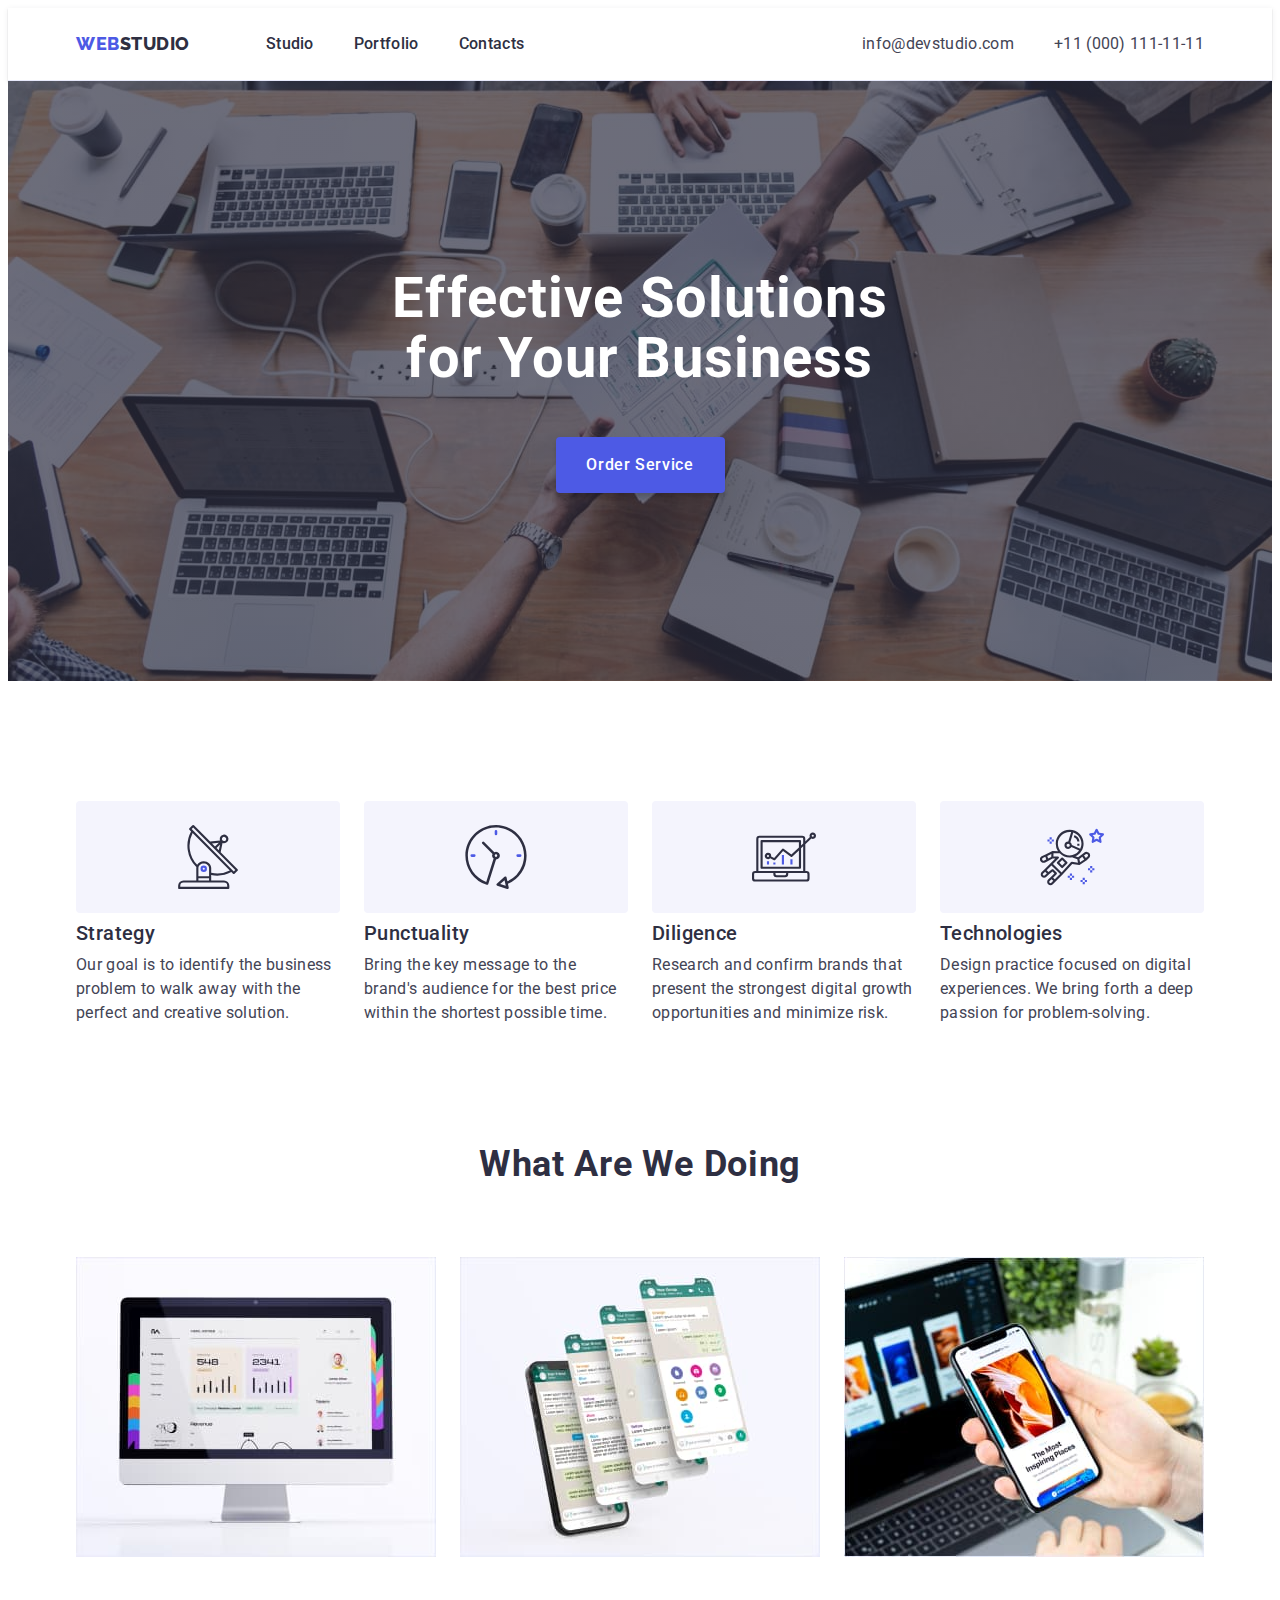
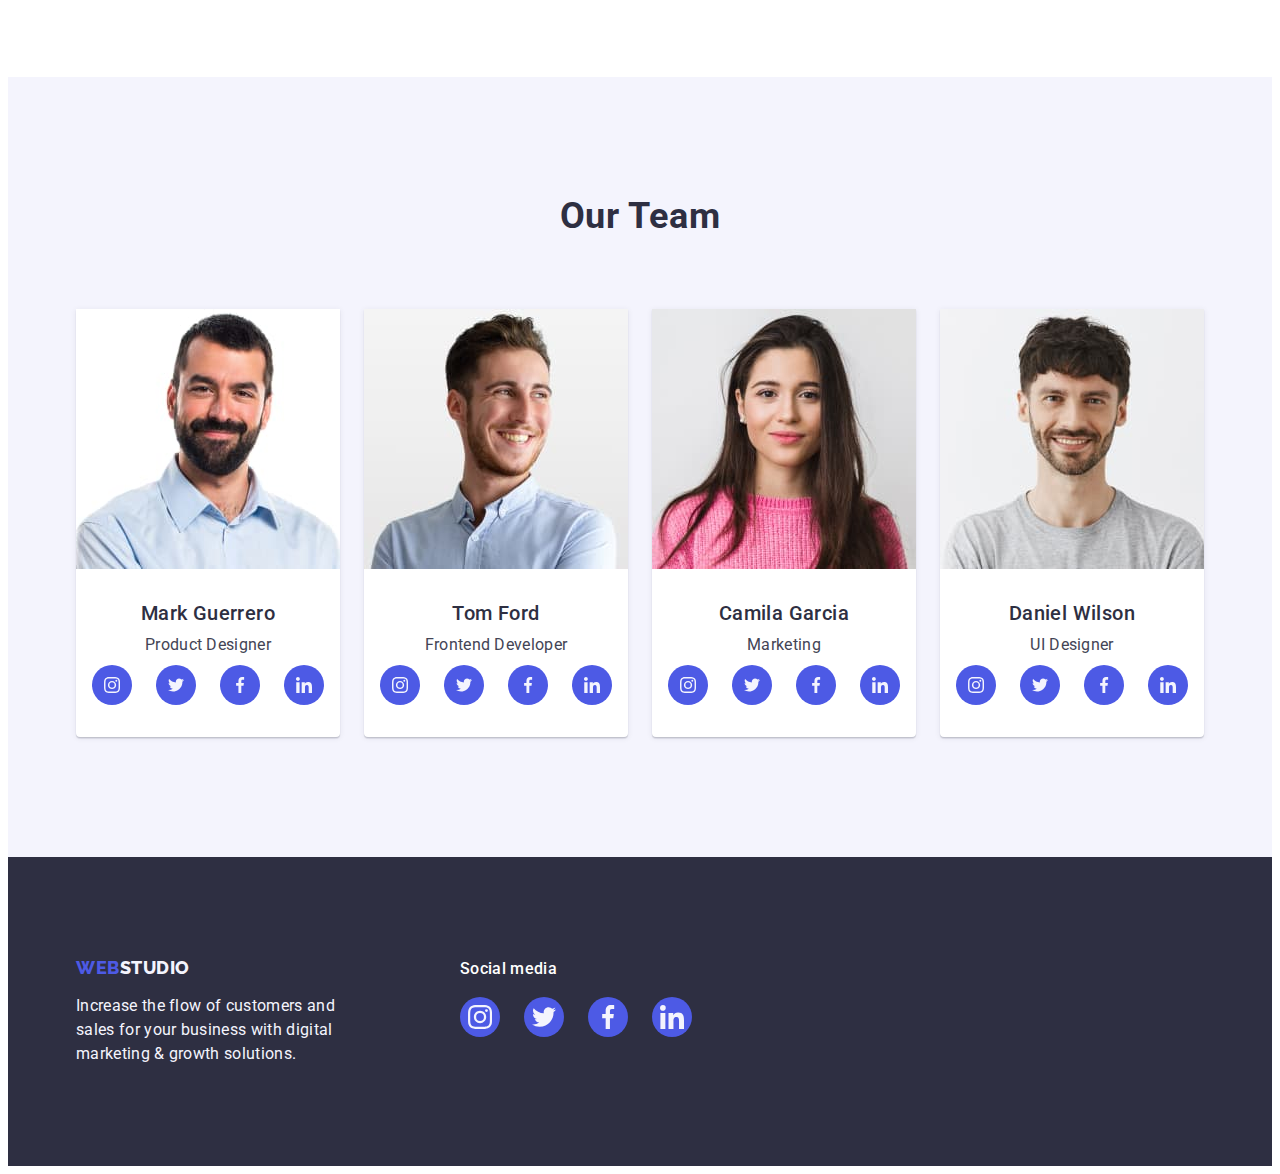
==== commit 00ebc656: "footer" ====
--- a/index.html
+++ b/index.html
@@ -301,10 +301,47 @@
     <!-- Footer -->
 
     <footer class="footer">
-        <div class="container">
-            <a href="./index.html" class="footer-logo link">Web<span class="logo-style">Studio</span></a>
-            <p class="footer-text">Increase the flow of customers and sales for your business with digital marketing &
-                growth solutions.</p>
+        <div class="container footer-container">
+            <div class="footer-left-container">
+                <a href="./index.html" class="footer-logo link">Web<span class="logo-style">Studio</span></a>
+                <p class="footer-text">Increase the flow of customers and sales for your business with digital marketing
+                    & growth solutions.</p>
+            </div>
+            <div class="footer-right-container">
+                <p class="footer-title">Social media</p>
+                <ul class="team-soc-list list">
+                    <li class="footer-soc-item">
+                        <a class="footer-soc-link link" href="" target="_blank" rel="noopener noreferrer">
+                            <svg class="footer-soc-icon" width="24" height="24">
+                                <use href="./images/icons.svg#icon-instagram"></use>
+                            </svg>
+                        </a>
+                    </li>
+                    <li class="footer-soc-item">
+                        <a class="footer-soc-link link" href="" target="_blank" rel="noopener noreferrer">
+                            <svg class="footer-soc-icon" width="24" height="24">
+                                <use href="./images/icons.svg#icon-twitter"></use>
+                            </svg>
+                        </a>
+                    </li>
+                    <li class="footer-soc-item">
+                        <a class="footer-soc-link link" href="" target="_blank" rel="noopener noreferrer">
+                            <svg class="footer-soc-icon" width="24" height="24">
+                                <use href="./images/icons.svg#icon-facebook"></use>
+                            </svg>
+                        </a>
+                    </li>
+                    <li class="footer-soc-item">
+                        <a class="footer-soc-link link" href="" target="_blank" rel="noopener noreferrer">
+                            <svg class="footer-soc-icon" width="24" height="24">
+                                <use href="./images/icons.svg#icon-linkedin"></use>
+                            </svg>
+                        </a>
+                    </li>
+                </ul>
+
+            </div>
+
         </div>
     </footer>
 
--- a/css/styles.css
+++ b/css/styles.css
@@ -29,7 +29,9 @@
     --about-button-hover-color: #FFFFFF;
     --border: #e7e9fc;
     --soc-link-background-color: #4D5AE5;
-    --team-soc-icon-fill: #F4F4FD;
+    --soc-icon-fill: #F4F4FD;
+    --footer-title-color: #ffffff;
+    --footer-soc-hover: #31d0aa;
 }
 
 body {
@@ -350,6 +352,7 @@
     display: flex;
     justify-content: center;
     gap: 24px;
+    margin-top: 8px;
 }
 
 .team-soc-item {
@@ -373,7 +376,7 @@
 }
 
 .team-soc-icon {
-    fill: var(--team-soc-icon-fill);
+    fill: var(--soc-icon-fill);
 }
 
 /* Footer */
@@ -416,6 +419,58 @@
     color: var(--footer-logo-style-color);
 }
 
+.footer-container {
+    display: flex;
+    align-items: baseline;
+}
+
+.footer-left-container {
+    margin-right: 120px;
+}
+
+.footer-right-container {
+
+}
+
+.footer-title {
+    font-weight: 500;
+    font-size: 16px;
+    line-height: 1.5;
+    letter-spacing: 0.02em;
+    color: var(--footer-title-color);
+    margin-bottom: 16px;
+}
+
+.footer-soc-list {
+    display: flex;
+    justify-content: center;
+    gap: 16px;
+}
+
+.footer-soc-item {
+    width: 40px;
+    height: 40px;
+}
+
+.footer-soc-link {
+    width: 100%;
+    height: 100%;
+    background-color: var(--soc-link-background-color);
+    border-radius: 50%;
+    display: flex;
+    align-items: center;
+    justify-content: center;
+}
+
+.footer-soc-link:hover,
+.footer-soc-link:focus {
+    background-color: var(--footer-soc-hover);
+}
+
+.footer-soc-icon {
+    fill: var(--soc-icon-fill);
+}
+
 /* Portfolio */
 
 .about {
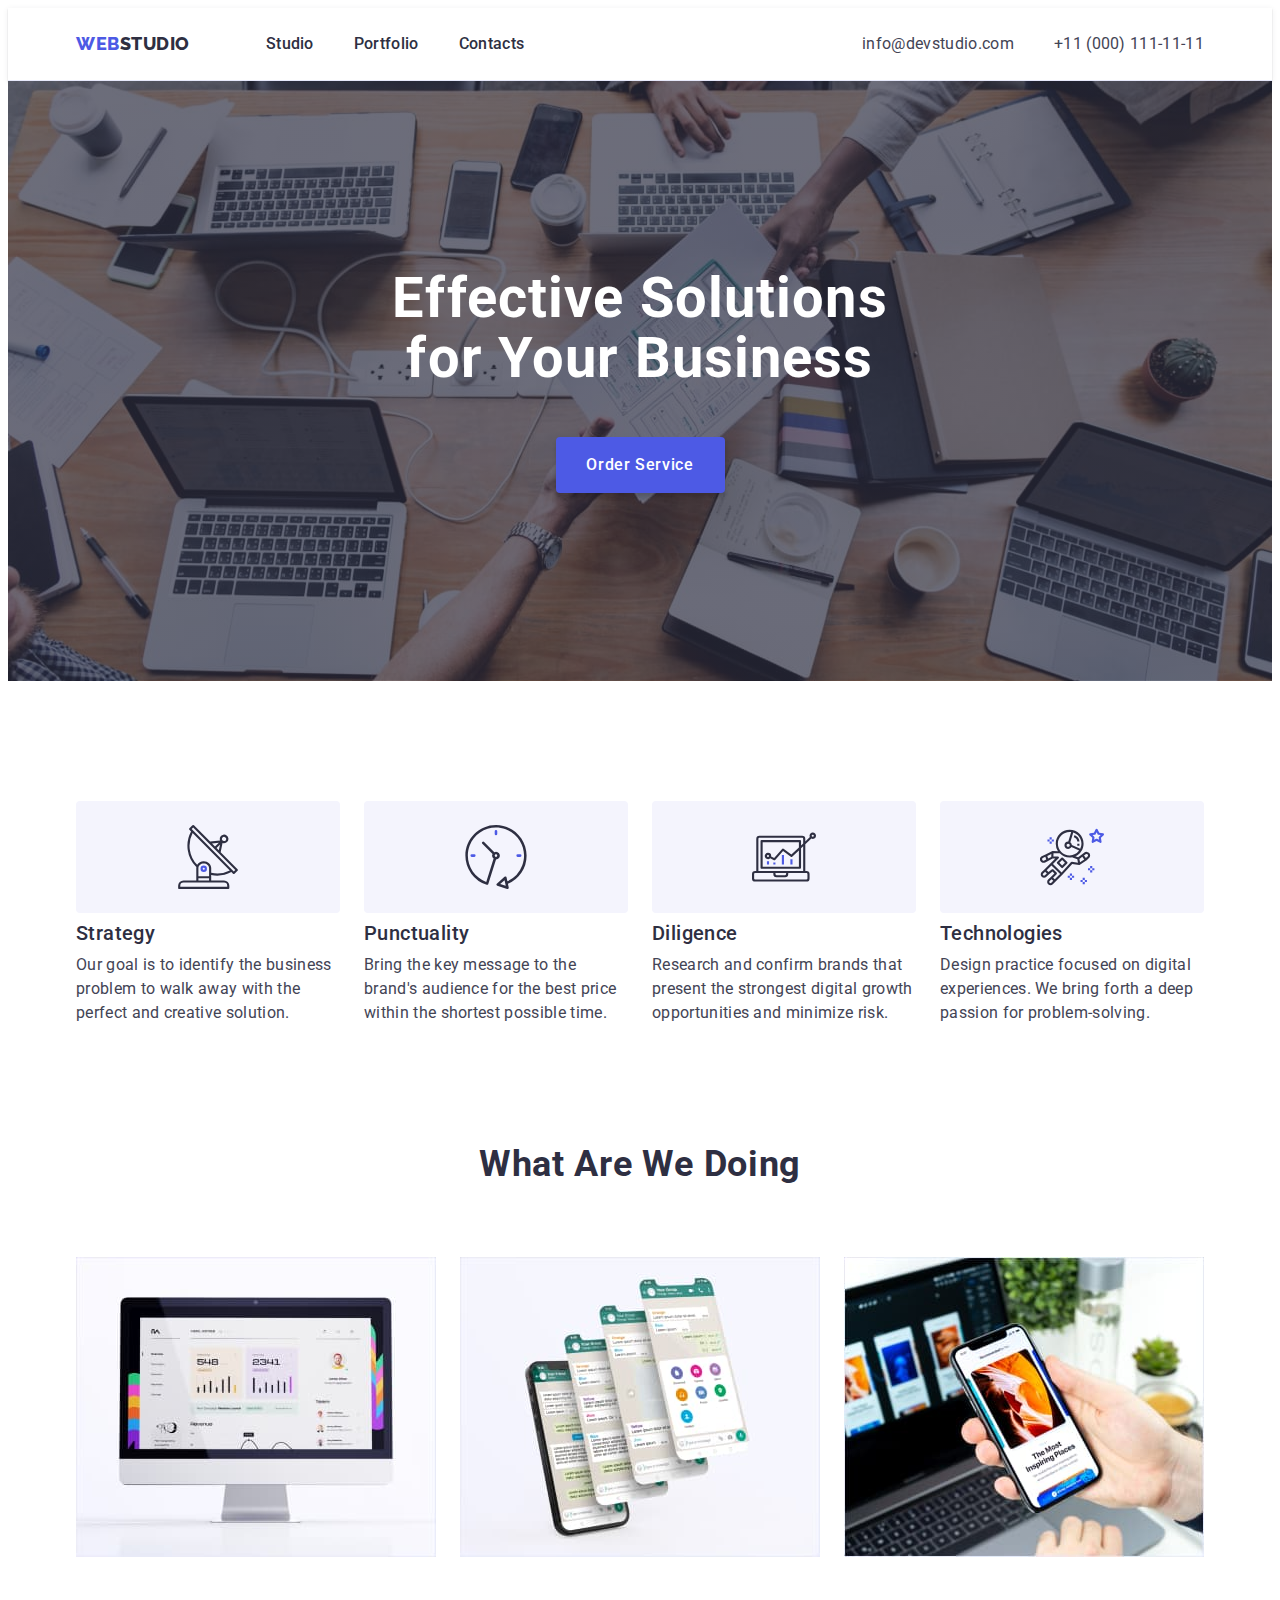
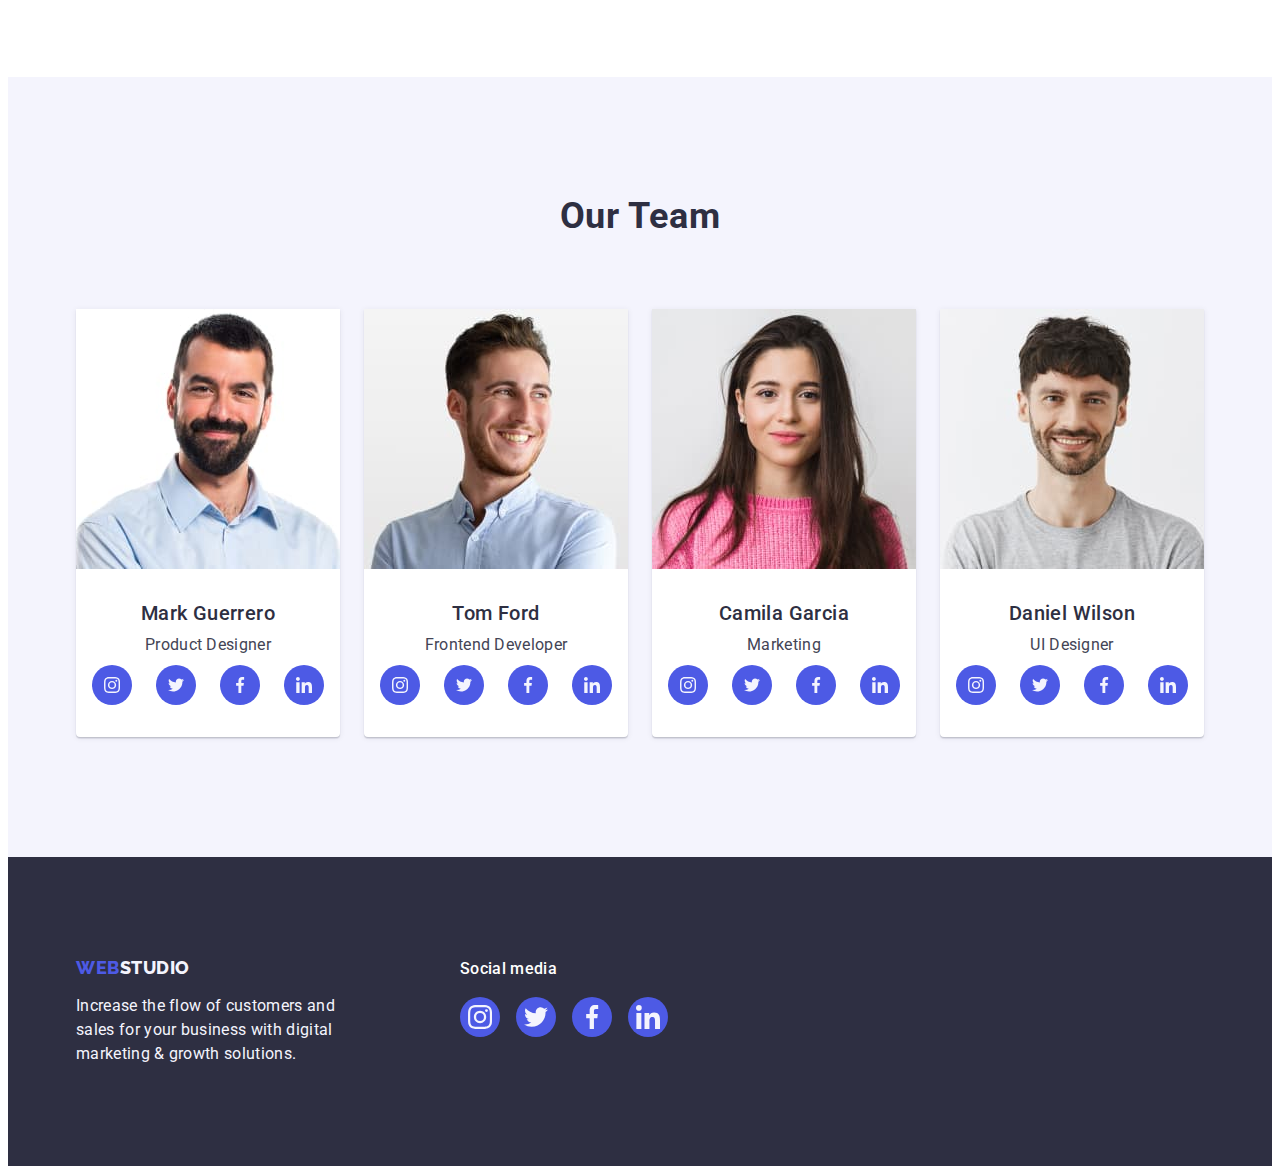
==== commit 5c69ec36: "footer-soc-list" ====
--- a/index.html
+++ b/index.html
@@ -309,7 +309,7 @@
             </div>
             <div class="footer-right-container">
                 <p class="footer-title">Social media</p>
-                <ul class="team-soc-list list">
+                <ul class="footer-soc-list list">
                     <li class="footer-soc-item">
                         <a class="footer-soc-link link" href="" target="_blank" rel="noopener noreferrer">
                             <svg class="footer-soc-icon" width="24" height="24">
--- a/css/styles.css
+++ b/css/styles.css
@@ -443,7 +443,6 @@
 
 .footer-soc-list {
     display: flex;
-    justify-content: center;
     gap: 16px;
 }
 
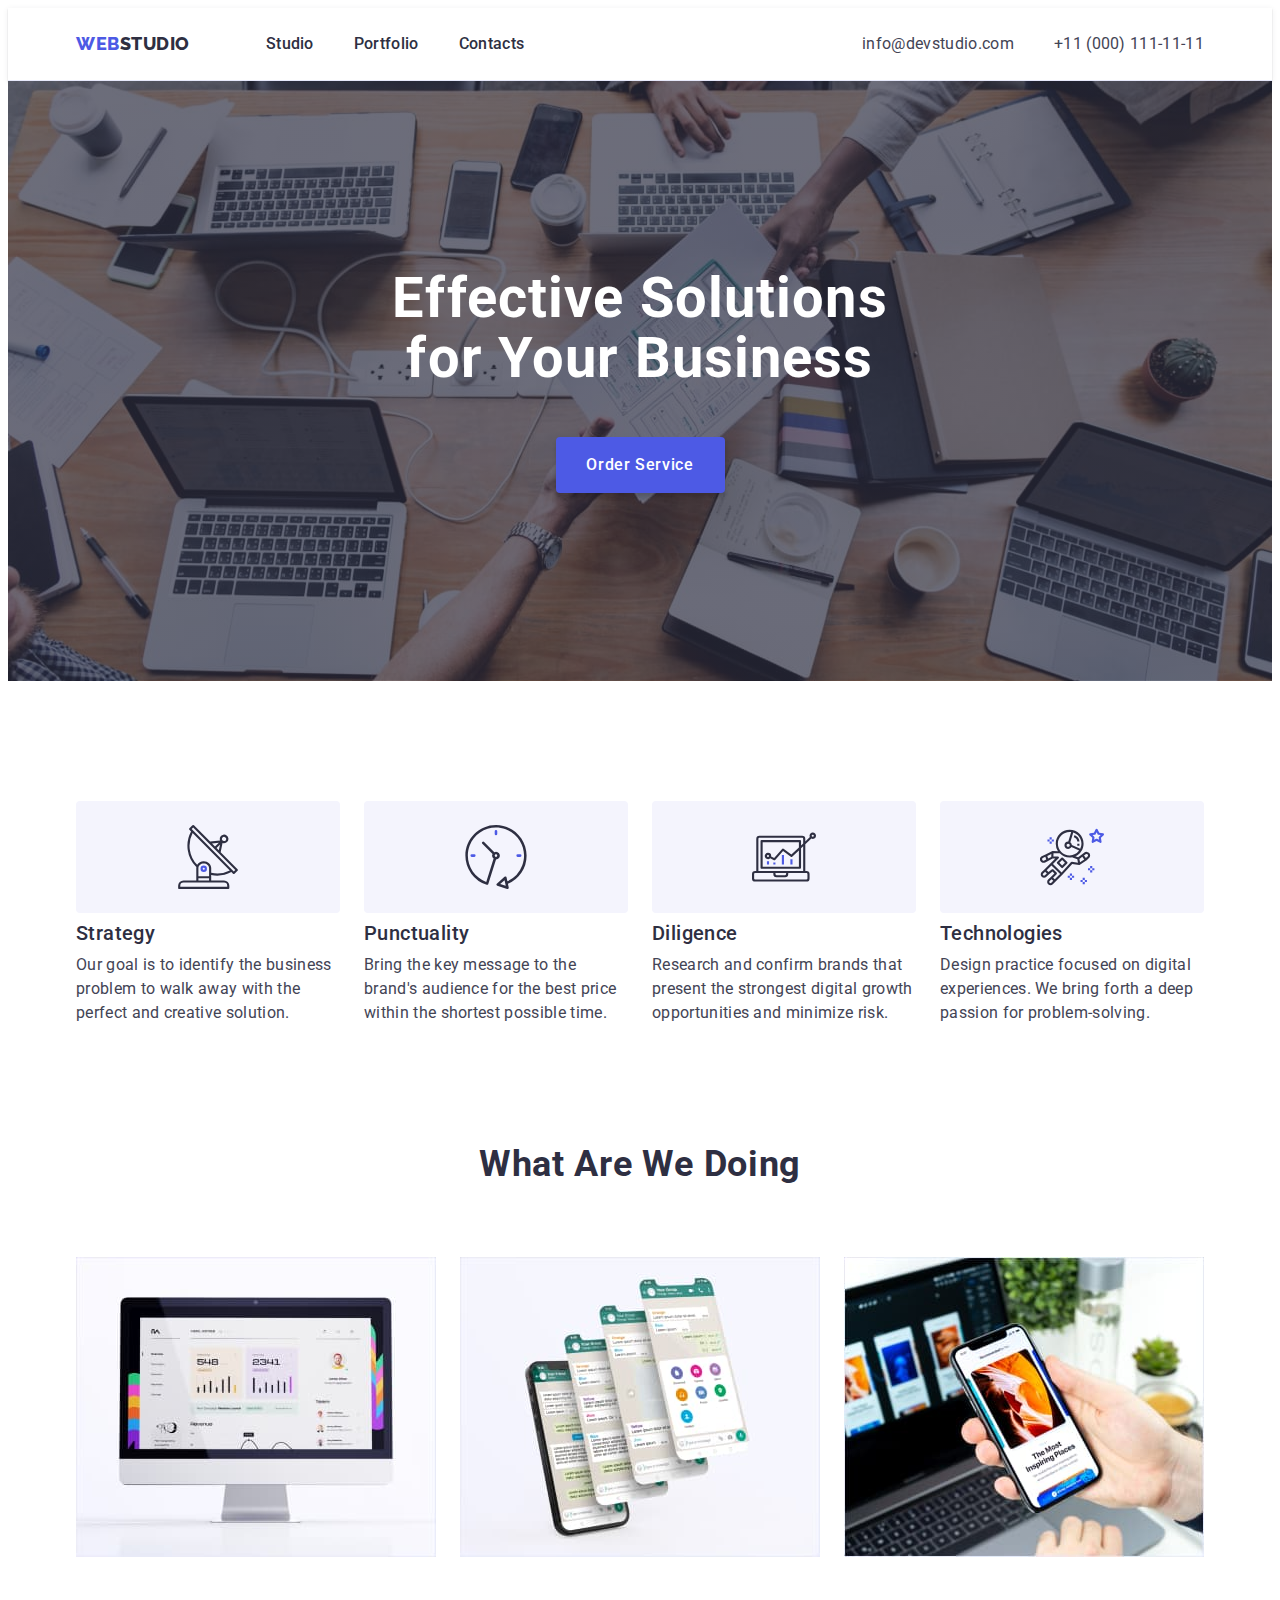
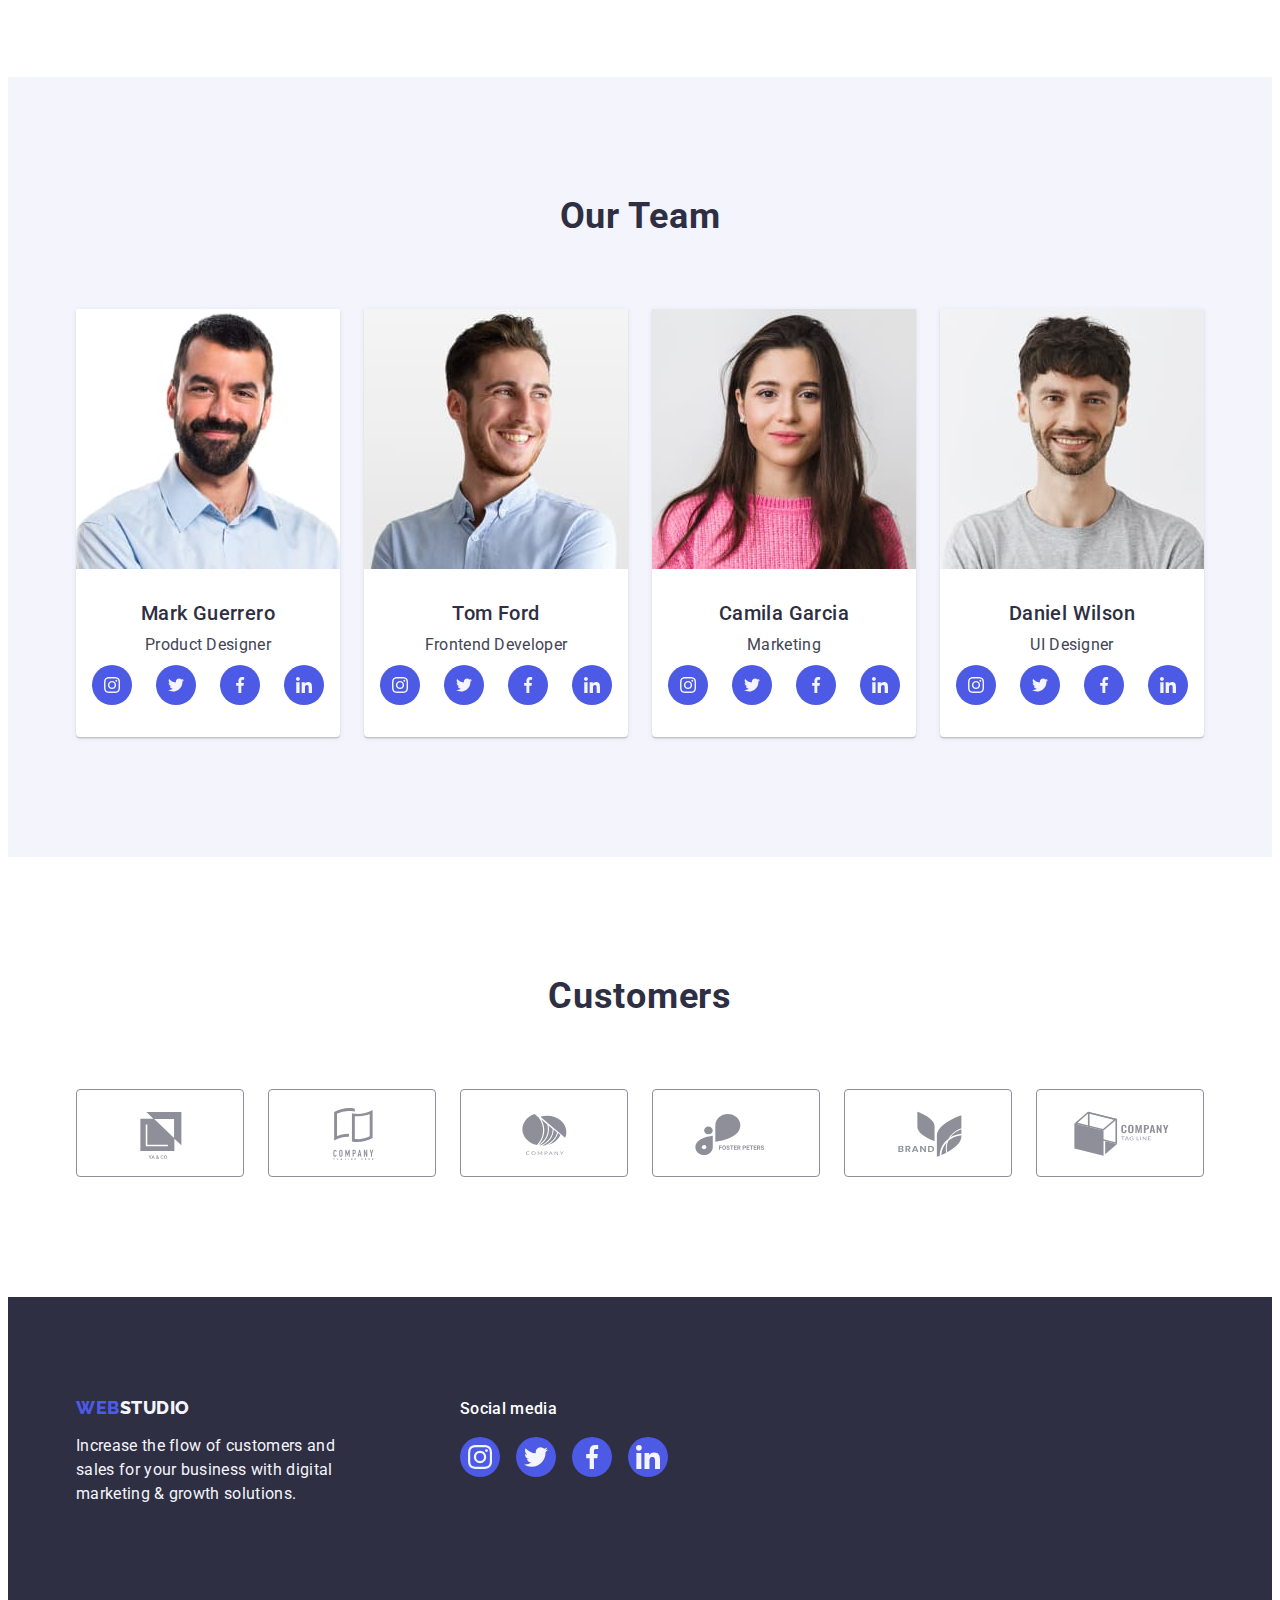
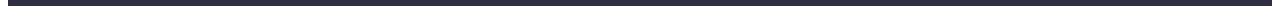
==== commit bd65efbf: "customers" ====
--- a/index.html
+++ b/index.html
@@ -52,7 +52,7 @@
             </div>
         </section>
 
-        <!-- Section 1 -->
+        <!-- Section 2 -->
 
         <section class="features">
             <div class="container">
@@ -118,7 +118,7 @@
             </div>
         </section>
 
-        <!-- Section 2 -->
+        <!-- Section 3 -->
 
         <section class="project">
             <div class="container">
@@ -133,7 +133,7 @@
             </div>
         </section>
 
-        <!-- Section 3 -->
+        <!-- Section 4 -->
 
         <section class="team">
             <div class="container">
@@ -296,6 +296,72 @@
                 </ul>
             </div>
         </section>
+
+        <!-- Section 5 -->
+
+        <section class="customers">
+            <div class="container">
+                <h2 class="customers-title">Customers</h2>
+                <ul class="customers-list list">
+                    <li class="customers-item">
+                        <a class="customers-link link" href="" target="_blank" rel="noopener noreferrer">
+                            <svg class="customers-icon" width="104" height="56">
+                                <use href="./images/icons.svg#icon-logo1">
+
+                                </use>
+                            </svg>
+                        </a>
+                    </li>
+                    <li class="customers-item">
+                        <a class="customers-link link" href="" target="_blank" rel="noopener noreferrer">
+                            <svg class="customers-icon" width="104" height="56">
+                                <use href="./images/icons.svg#icon-logo2">
+
+                                </use>
+                            </svg>
+                        </a>
+                    </li>
+                    <li class="customers-item">
+                        <a class="customers-link link" href="" target="_blank" rel="noopener noreferrer">
+                            <svg class="customers-icon" width="104" height="56">
+                                <use href="./images/icons.svg#icon-logo3">
+
+                                </use>
+                            </svg>
+                        </a>
+                    </li>
+                    <li class="customers-item">
+                        <a class="customers-link link" href="" target="_blank" rel="noopener noreferrer">
+                            <svg class="customers-icon" width="104" height="56">
+                                <use href="./images/icons.svg#icon-logo4">
+
+                                </use>
+                            </svg>
+                        </a>
+                    </li>
+                    <li class="customers-item">
+                        <a class="customers-link link" href="" target="_blank" rel="noopener noreferrer">
+                            <svg class="customers-icon" width="104" height="56">
+                                <use href="./images/icons.svg#icon-logo5">
+
+                                </use>
+                            </svg>
+                        </a>
+                    </li>
+                    <li class="customers-item">
+                        <a class="customers-link link" href="" target="_blank" rel="noopener noreferrer">
+                            <svg class="customers-icon" width="104" height="56">
+                                <use href="./images/icons.svg#icon-logo6">
+
+                                </use>
+                            </svg>
+                        </a>
+                    </li>
+                </ul>
+            </div>
+
+
+        </section>
     </main>
 
     <!-- Footer -->
--- a/css/styles.css
+++ b/css/styles.css
@@ -32,6 +32,7 @@
     --soc-icon-fill: #F4F4FD;
     --footer-title-color: #ffffff;
     --footer-soc-hover: #31d0aa;
+    --customers-color: #8e8f99;
 }
 
 body {
@@ -379,6 +380,51 @@
     fill: var(--soc-icon-fill);
 }
 
+.customers {
+    padding-top: 120px;
+    padding-bottom: 120px;
+}
+
+.customers-title {
+    font-size: 36px;
+    line-height: 1.11;
+    text-align: center;
+    letter-spacing: 0.02em;
+    color: #2E2F42;
+    margin-bottom: 72px;
+}
+
+.customers-list {
+    display: flex;
+    gap: 24px;
+}
+
+.customers-item {
+    width: calc((100% - 120px) / 6);
+    height: 88px;
+}
+
+.customers-link {
+    width: 100%;
+    height: 100%;
+    border: 1px solid #8e8f99;
+    border-radius: 4px;
+    display: flex;
+    align-items: center;
+    justify-content: center;
+    color: var(--customers-color);
+}
+
+.customers-icon {
+    fill: currentColor;
+}
+
+.customers-link:hover,
+.customers-link:focus {
+    border-color: var(--hover-color);
+    color: var(--hover-color);
+}
+
 /* Footer */
 
 .footer {
